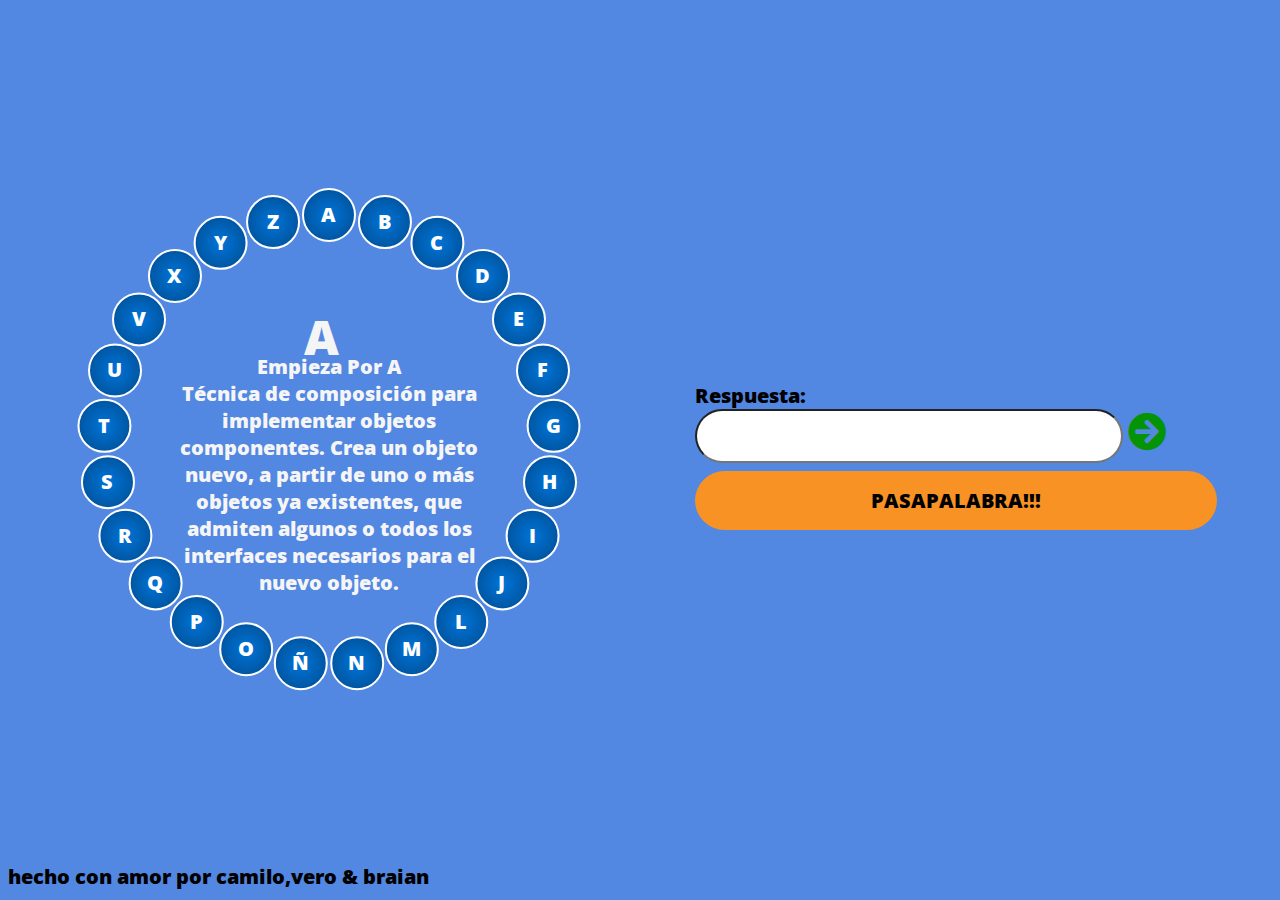
==== rosco web/index.html @ 9df46b90 "Add files via upload" ====
<!DOCTYPE html>
<html lang="en">
<head>
    <meta charset="UTF-8">
    <meta name="viewport" content="width=device-width, initial-scale=1.0">
    <meta http-equiv="X-UA-Compatible" content="ie=edge">
    <link rel="stylesheet" href="css/style.css">
    <link rel="stylesheet" href="css/all.min.css">
	<link rel="stylesheet" href="https://fonts.googleapis.com/css?family=Open+Sans:100,200,400,600,900">
    <title>Pasapalabra</title>
</head>
<body>
	<section class="game">
        <div class=""></div>
		<div class="circle-container">
			<div class="title-container">
			</div>
			
		    <ul class="circle">
		        <li class="item" id="0">A</li>
		        <li class="item" id="1">B</li>
		        <li class="item" id="2">C</li>
		        <li class="item" id="3">D</li>
		        <li class="item" id="4">E</li>
		        <li class="item" id="5">F</li>
		        <li class="item" id="6">G</li>
		        <li class="item" id="7">H</li>
		        <li class="item" id="8">I</li>
		        <li class="item" id="9">J</li>
		        <li class="item" id="10">L</li>
		        <li class="item" id="11">M</li>
		        <li class="item" id="12">N</li>
			    <li class="item" id="13">Ñ</li>
		        <li class="item" id="14">O</li>
		        <li class="item" id="15">P</li>
		        <li class="item" id="16">Q</li>
		        <li class="item" id="17">R</li>
		        <li class="item" id="18">S</li>
		        <li class="item" id="19">T</li>
		        <li class="item" id="20">U</li>
		        <li class="item" id="21">V</li>
		        <li class="item" id="22">X</li>
		        <li class="item" id="23">Y</li>
		        <li class="item" id="24">Z</li>
				<div class="question">
					<div id="w"><p id="word"></p></div>
					<div id="que"><p id="question"></p></div>
				</div>
		    </ul>
		</div>
		<div class="input">
			<form action="javascript:;" onsubmit="comparator();"autocomplete="off" >
                <label for="resp">Respuesta:</label><br>
                <input type="text" name="fname" class="word" id="resp">
                <a href="#" onclick="comparator();  "><i class="fas fa-arrow-circle-right"></i></a>
              </form> 
		<a href="#" class="next" onclick="skip()">PASAPALABRA!!!</a>
		</div>
	</section>
<footer>
    hecho con amor por camilo,vero & braian
</footer>
<script src="js/teporal.js"></script>
</body>
</html>
---- rosco web/css/style.css ----
body {
   position: relative;
   background-color: #5287e2;
   font-family: 'Open Sans', sans-serif;
   font-size: 1.25rem;
   font-weight: 900; }
 
 @media (min-width: 54.75em) {
   section {
     display: flex;
     height: 95vh;
     min-height: none; } }
 
 .hidden {
   display: none; }
 
 /* Circle
  * ----------------------------------------------------------------------------- */
 .circle-container {
   padding-top: 2em;
   width: 100%; }
   @media (min-width: 54.75em) {
     .circle-container {
       position: relative;
       width: 50%;
       height: 100%;
       padding-top: 0; } }
 
 .circle {
   position: relative;
   width: 21.375em;
   height: 21.375em;
   border-radius: 50%;
   padding: 0;
   list-style: none;
   left: 50%;
   transform: translateX(-50%); }
   .circle > * {
     display: block;
     position: absolute;
     top: 50%;
     left: 50%;
     width: 1.25em;
     height: 1.25em;
     margin: -0.625em; }
     .circle > *:nth-of-type(1) {
       transform: rotate(270deg) translate(10.6875em) rotate(-270deg); }
     .circle > *:nth-of-type(2) {
       transform: rotate(284.4deg) translate(10.6875em) rotate(-284.4deg); }
     .circle > *:nth-of-type(3) {
       transform: rotate(298.8deg) translate(10.6875em) rotate(-298.8deg); }
     .circle > *:nth-of-type(4) {
       transform: rotate(313.2deg) translate(10.6875em) rotate(-313.2deg); }
     .circle > *:nth-of-type(5) {
       transform: rotate(327.6deg) translate(10.6875em) rotate(-327.6deg); }
     .circle > *:nth-of-type(6) {
       transform: rotate(342deg) translate(10.6875em) rotate(-342deg); }
     .circle > *:nth-of-type(7) {
       transform: rotate(356.4deg) translate(10.6875em) rotate(-356.4deg); }
     .circle > *:nth-of-type(8) {
       transform: rotate(370.8deg) translate(10.6875em) rotate(-370.8deg); }
     .circle > *:nth-of-type(9) {
       transform: rotate(385.2deg) translate(10.6875em) rotate(-385.2deg); }
     .circle > *:nth-of-type(10) {
       transform: rotate(399.6deg) translate(10.6875em) rotate(-399.6deg); }
     .circle > *:nth-of-type(11) {
       transform: rotate(414deg) translate(10.6875em) rotate(-414deg); }
     .circle > *:nth-of-type(12) {
       transform: rotate(428.4deg) translate(10.6875em) rotate(-428.4deg); }
     .circle > *:nth-of-type(13) {
       transform: rotate(442.8deg) translate(10.6875em) rotate(-442.8deg); }
     .circle > *:nth-of-type(14) {
       transform: rotate(457.2deg) translate(10.6875em) rotate(-457.2deg); }
     .circle > *:nth-of-type(15) {
       transform: rotate(471.6deg) translate(10.6875em) rotate(-471.6deg); }
     .circle > *:nth-of-type(16) {
       transform: rotate(486deg) translate(10.6875em) rotate(-486deg); }
     .circle > *:nth-of-type(17) {
       transform: rotate(500.4deg) translate(10.6875em) rotate(-500.4deg); }
     .circle > *:nth-of-type(18) {
       transform: rotate(514.8deg) translate(10.6875em) rotate(-514.8deg); }
     .circle > *:nth-of-type(19) {
       transform: rotate(529.2deg) translate(10.6875em) rotate(-529.2deg); }
     .circle > *:nth-of-type(20) {
       transform: rotate(543.6deg) translate(10.6875em) rotate(-543.6deg); }
     .circle > *:nth-of-type(21) {
       transform: rotate(558deg) translate(10.6875em) rotate(-558deg); }
     .circle > *:nth-of-type(22) {
       transform: rotate(572.4deg) translate(10.6875em) rotate(-572.4deg); }
     .circle > *:nth-of-type(23) {
       transform: rotate(586.8deg) translate(10.6875em) rotate(-586.8deg); }
     .circle > *:nth-of-type(24) {
       transform: rotate(601.2deg) translate(10.6875em) rotate(-601.2deg); }
     .circle > *:nth-of-type(25) {
       transform: rotate(615.6deg) translate(10.6875em) rotate(-615.6deg); }
   @media (min-width: 54.75em) {
     .circle {
       position: relative;
       width: 22.5em;
       height: 22.5em;
       border-radius: 50%;
       padding: 0;
       list-style: none;
       position: absolute;
       top: 50%;
       left: 50%;
       margin: 0;
       transform: translate(-50%, -50%); }
       .circle > * {
         display: block;
         position: absolute;
         top: 50%;
         left: 50%;
         width: 2.25em;
         height: 2.25em;
         margin: -1.125em; }
         .circle > *:nth-of-type(1) {
           transform: rotate(270deg) translate(11.25em) rotate(-270deg); }
         .circle > *:nth-of-type(2) {
           transform: rotate(284.4deg) translate(11.25em) rotate(-284.4deg); }
         .circle > *:nth-of-type(3) {
           transform: rotate(298.8deg) translate(11.25em) rotate(-298.8deg); }
         .circle > *:nth-of-type(4) {
           transform: rotate(313.2deg) translate(11.25em) rotate(-313.2deg); }
         .circle > *:nth-of-type(5) {
           transform: rotate(327.6deg) translate(11.25em) rotate(-327.6deg); }
         .circle > *:nth-of-type(6) {
           transform: rotate(342deg) translate(11.25em) rotate(-342deg); }
         .circle > *:nth-of-type(7) {
           transform: rotate(356.4deg) translate(11.25em) rotate(-356.4deg); }
         .circle > *:nth-of-type(8) {
           transform: rotate(370.8deg) translate(11.25em) rotate(-370.8deg); }
         .circle > *:nth-of-type(9) {
           transform: rotate(385.2deg) translate(11.25em) rotate(-385.2deg); }
         .circle > *:nth-of-type(10) {
           transform: rotate(399.6deg) translate(11.25em) rotate(-399.6deg); }
         .circle > *:nth-of-type(11) {
           transform: rotate(414deg) translate(11.25em) rotate(-414deg); }
         .circle > *:nth-of-type(12) {
           transform: rotate(428.4deg) translate(11.25em) rotate(-428.4deg); }
         .circle > *:nth-of-type(13) {
           transform: rotate(442.8deg) translate(11.25em) rotate(-442.8deg); }
         .circle > *:nth-of-type(14) {
           transform: rotate(457.2deg) translate(11.25em) rotate(-457.2deg); }
         .circle > *:nth-of-type(15) {
           transform: rotate(471.6deg) translate(11.25em) rotate(-471.6deg); }
         .circle > *:nth-of-type(16) {
           transform: rotate(486deg) translate(11.25em) rotate(-486deg); }
         .circle > *:nth-of-type(17) {
           transform: rotate(500.4deg) translate(11.25em) rotate(-500.4deg); }
         .circle > *:nth-of-type(18) {
           transform: rotate(514.8deg) translate(11.25em) rotate(-514.8deg); }
         .circle > *:nth-of-type(19) {
           transform: rotate(529.2deg) translate(11.25em) rotate(-529.2deg); }
         .circle > *:nth-of-type(20) {
           transform: rotate(543.6deg) translate(11.25em) rotate(-543.6deg); }
         .circle > *:nth-of-type(21) {
           transform: rotate(558deg) translate(11.25em) rotate(-558deg); }
         .circle > *:nth-of-type(22) {
           transform: rotate(572.4deg) translate(11.25em) rotate(-572.4deg); }
         .circle > *:nth-of-type(23) {
           transform: rotate(586.8deg) translate(11.25em) rotate(-586.8deg); }
         .circle > *:nth-of-type(24) {
           transform: rotate(601.2deg) translate(11.25em) rotate(-601.2deg); }
         .circle > *:nth-of-type(25) {
           transform: rotate(615.6deg) translate(11.25em) rotate(-615.6deg); } }
 .circle .item {
     display: block;
     width: 2.5em;
     height: 2.5em;
     transition: all .3s ease-in-out;
     border: 2px solid #fff;
     border-radius: 50%;
     background-image: radial-gradient(circle, #0074d9, #004b8d);
     color: #fff;
     line-height: 2.5em;
     text-align: center;
     text-decoration: none;
     cursor: default; }
     .circle .item--success {
       background-image: radial-gradient(circle, #9ee379, #4caf50); }
     .circle .item--failure {
       background-image: radial-gradient(circle, #b9121b, #8e001c); }
      .circle .item--skiped {
      background-image: radial-gradient(circle, #ff872b, #b65e1b); }
.input{
    margin: auto;
}
.input form{
    width: 30rem;
}
.word{
    height: 3rem;
    font-size: 2rem;
    border-radius: 30px;
    
}
.next{
    background: rgb(248, 146, 37);
    border-radius: 30px;
    padding: 1rem;
    padding-left: 11rem;
    padding-right: 11rem;
    position:relative;
    top:1.5rem;
    text-decoration: none;
    color:#000;
}
.next:hover{
    background-color:  rgb(242, 166, 85);
}
.fa-arrow-circle-right{
    color:rgb(5, 148, 5);
    font-size: 2.4rem;

  }
.question{
  position: relative;
  top:65%;
  left:13.5%;
  height: 20rem;
  width: 23rem;
  color:whitesmoke;
}
#w{
 text-align: center;
 font-size: 3rem;
}
#que{
  position: relative;
  top: -20%;
  left:0%;
  padding-left: 1rem;
  text-align: center;
}
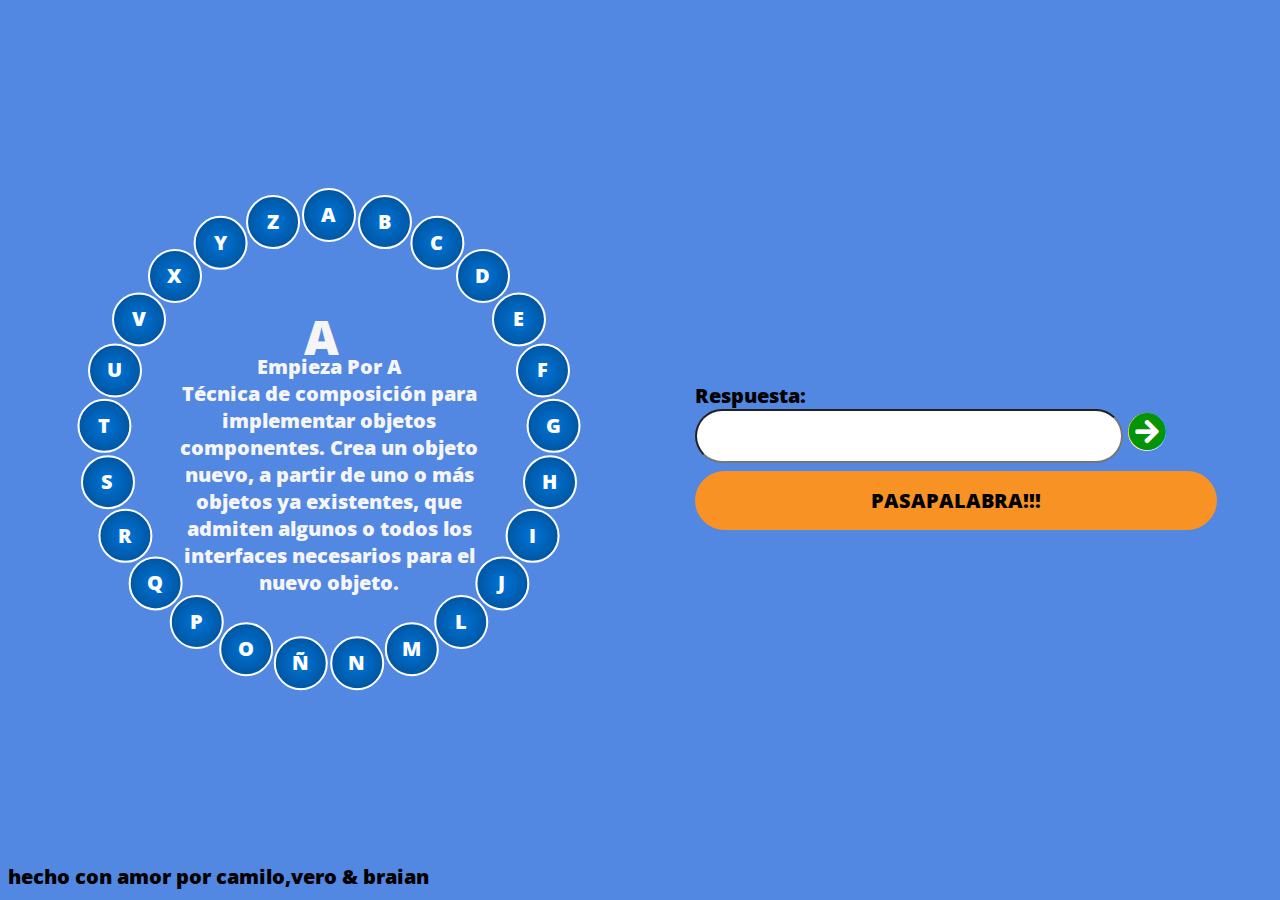
==== commit 12ce6141: "nuevo codigo" ====
--- a/rosco web/index.html
+++ b/rosco web/index.html
@@ -52,7 +52,7 @@
 			<form action="javascript:;" onsubmit="comparator();"autocomplete="off" >
                 <label for="resp">Respuesta:</label><br>
                 <input type="text" name="fname" class="word" id="resp">
-                <a href="#" onclick="comparator();  "><i class="fas fa-arrow-circle-right"></i></a>
+                <a class = "response-input" href="#" onclick="comparator();  "><i class="fas fa-arrow-circle-right response-input-icon"></i></a>
               </form> 
 		<a href="#" class="next" onclick="skip()">PASAPALABRA!!!</a>
 		</div>
--- a/rosco web/css/style.css
+++ b/rosco web/css/style.css
@@ -196,6 +196,15 @@
     border-radius: 30px;
     
 }
+
+.response-input-icon{
+  color: #93ff19;
+  padding: 0px;
+  margin: 0px;
+  border-radius: 50%;
+  background-color: white;
+
+}
 .next{
     background: rgb(248, 146, 37);
     border-radius: 30px;
